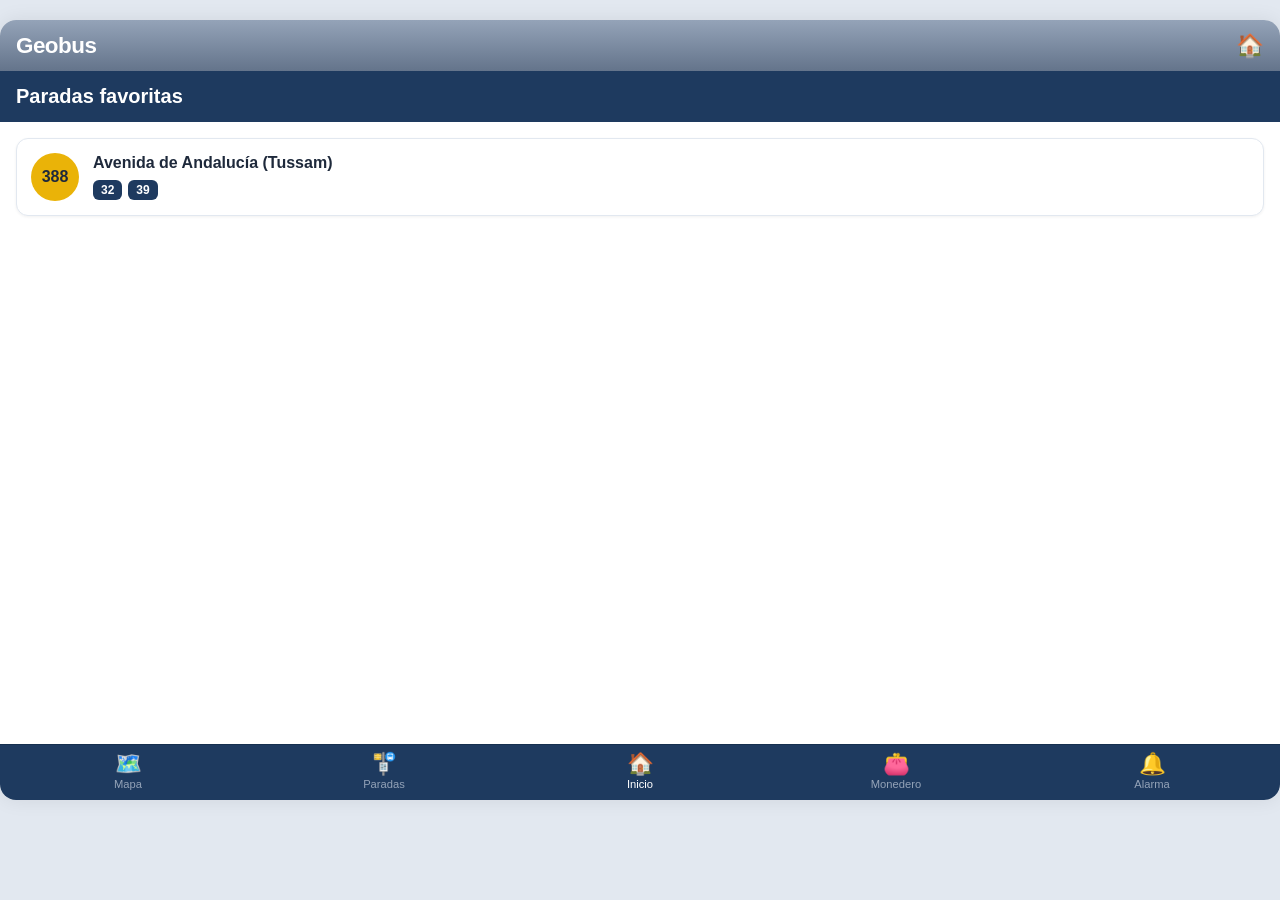
==== Frontend/HTML/index.html @ 0614428d "file system" ====
<!DOCTYPE html>
<html lang="es">
<head>
  <meta charset="UTF-8">
  <!-- Without this, phones render the page at desktop width and shrink it -->
  <meta name="viewport" content="width=device-width, initial-scale=1.0">
  <title>Geobus</title>
  <link rel="stylesheet" href="../CSS/styles.css">
  <script src="../JavaScript.script.js"></script>
</head>
<body>
<div class="app">

    <main>
      <section class="screen">
        <header class="topbar">
          <span class="brand">Geobus</span>
          <span class="topbar__icon">🏠</span>
        </header>

        <h1 class="titlebar">Paradas favoritas</h1>

        <div class="screen__body">
          <!-- Aquí puedes poner muchas paradas, la tabbar no se moverá -->
          <a class="stop" href="#parada">
            <span class="stop__line">388</span>
            <span class="stop__info">
              <strong class="stop__name">Avenida de Andalucía (Tussam)</strong>
              <span class="stop__tags">
                <span class="tag">32</span>
                <span class="tag">39</span>
              </span>
            </span>
          </a>
        </div>
      </section>
    </main>

    <!-- TABBAR siempre fija abajo -->
    <nav class="tabbar" aria-label="Navegación principal">
      <a href="#mapa">
        <span class="tabbar__icon">🗺️</span>
        Mapa
      </a>
      <a href="#paradas">
        <span class="tabbar__icon">🚏</span>
        Paradas
      </a>
      <a href="#inicio" class="active">
        <span class="tabbar__icon">🏠</span>
        Inicio
      </a>
      <a href="#monedero">
        <span class="tabbar__icon">👛</span>
        Monedero
      </a>
      <a href="#alarma">
        <span class="tabbar__icon">🔔</span>
        Alarma
      </a>
    </nav>

  </div>
</html>
---- Frontend/CSS/styles.css ----
/* ========== RESET & BASE ========== */
    *, *::before, *::after {
      box-sizing: border-box;
      margin: 0;
      padding: 0;
    }

    html, body {
      height: 100%;
      font-family: -apple-system, BlinkMacSystemFont, "Segoe UI", Roboto, Helvetica, Arial, sans-serif;
      background: #f1f5f9;
      color: #1e293b;
    }

    /* ========== APP CONTAINER ========== */
    .app {
      display: flex;
      flex-direction: column;
      max-height: 100%;                 /* ocupa toda la altura de la pantalla */
      max-width: 100%;               
      margin: 0 auto;
      background: #ffffff;
      box-shadow: 0 0 20px rgba(0,0,0,0.08);
    }

    /* ========== CONTENIDO PRINCIPAL (crece y permite scroll) ========== */
    main {
      flex: 1;                      /* ocupa todo el espacio disponible */
      display: flex;
      flex-direction: column;
      overflow: hidden;             /* evita que se salga */
    }

    .screen {
      flex: 1;
      display: flex;
      flex-direction: column;
      overflow: hidden;
    }

    .screen__body {
      flex: 1;
      overflow-y: auto;             /* solo esta zona hace scroll */
      padding: 16px;
    }

    /* ========== TOP BAR ========== */
    .topbar {
      display: flex;
      justify-content: space-between;
      align-items: center;
      padding: 12px 16px;
      background: linear-gradient(to bottom, #94a3b8, #64748b);
      color: white;
      flex-shrink: 0;
    }

    .brand {
      font-size: 1.4rem;
      font-weight: 700;
      letter-spacing: -0.5px;
    }

    .topbar__icon {
      font-size: 1.4rem;
    }

    /* ========== TITLE BAR ========== */
    .titlebar {
      background: #1e3a5f;
      color: white;
      font-size: 1.25rem;
      font-weight: 600;
      padding: 14px 16px;
      flex-shrink: 0;
    }

    /* ========== STOP CARD ========== */
    .stop {
      display: flex;
      align-items: flex-start;
      gap: 14px;
      background: #ffffff;
      border: 1px solid #e2e8f0;
      border-radius: 12px;
      padding: 14px;
      text-decoration: none;
      color: inherit;
      box-shadow: 0 1px 3px rgba(0,0,0,0.06);
      transition: transform 0.15s ease;
    }

    .stop:active {
      transform: scale(0.98);
    }

    .stop__line {
      flex-shrink: 0;
      width: 48px;
      height: 48px;
      background: #eab308;
      color: #1e293b;
      font-weight: 800;
      font-size: 1rem;
      border-radius: 50%;
      display: flex;
      align-items: center;
      justify-content: center;
    }

    .stop__info {
      display: flex;
      flex-direction: column;
      gap: 6px;
      min-width: 0;
    }

    .stop__name {
      font-size: 1rem;
      font-weight: 600;
      line-height: 1.3;
    }

    .stop__tags {
      display: flex;
      flex-wrap: wrap;
      gap: 6px;
    }

    .tag {
      background: #1e3a5f;
      color: white;
      font-size: 0.75rem;
      font-weight: 600;
      padding: 3px 8px;
      border-radius: 6px;
    }

    /* ========== TAB BAR (siempre abajo) ========== */
    .tabbar {
      display: flex;
      justify-content: space-around;
      align-items: center;
      background: #1e3a5f;
      padding: 8px 0;
      flex-shrink: 0;               /* no se encoge */
      border-top: 1px solid #16304f;
      /* Respeta el área segura de los móviles (notch / home indicator) */
      padding-bottom: max(10px, env(safe-area-inset-bottom));
    }

    .tabbar a {
      display: flex;
      flex-direction: column;
      align-items: center;
      gap: 3px;
      color: #94a3b8;
      text-decoration: none;
      font-size: 0.7rem;
      font-weight: 500;
      min-width: 56px;
      transition: color 0.15s ease;
    }

    .tabbar a:hover,
    .tabbar a.active {
      color: #ffffff;
    }

    .tabbar__icon {
      font-size: 1.35rem;
      line-height: 1;
    }

    /* ========== RESPONSIVE ========== */
    @media (min-width: 481px) {
      body {
        padding: 20px 0;
        background: #e2e8f0;
      }

      .app {
        border-radius: 16px;
        overflow: hidden;
        height: 780px; /* altura fija más cómoda en escritorio */
      }
    }
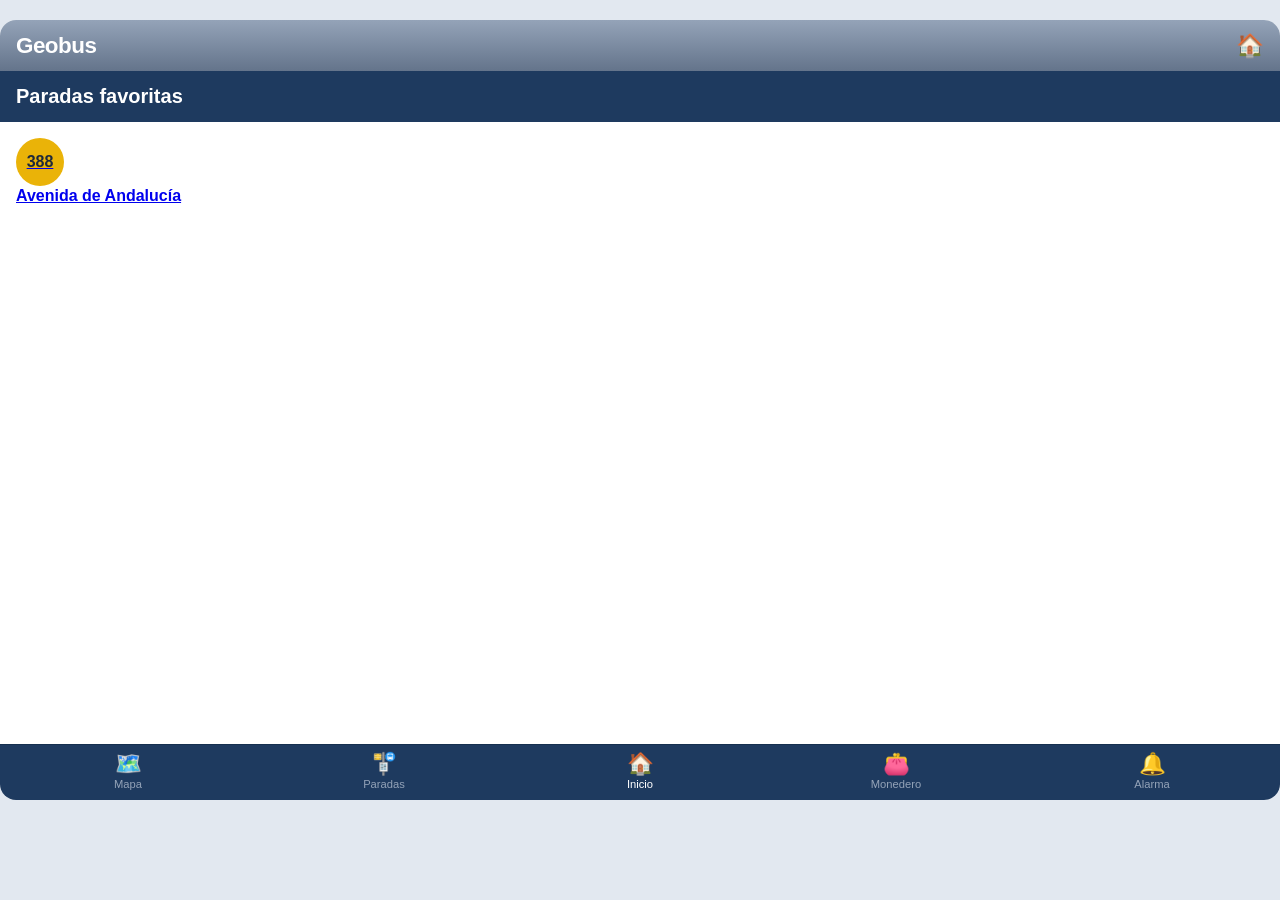
==== commit d490c278: "more changes" ====
--- a/Frontend/HTML/index.html
+++ b/Frontend/HTML/index.html
@@ -25,10 +25,7 @@
           <a class="stop" href="#parada">
             <span class="stop__line">388</span>
             <span class="stop__info">
-              <strong class="stop__name">Avenida de Andalucía (Tussam)</strong>
-              <span class="stop__tags">
-                <span class="tag">32</span>
-                <span class="tag">39</span>
+              <strong class="stop__name">Avenida de Andalucía</strong>
               </span>
             </span>
           </a>
--- a/Frontend/CSS/styles.css
+++ b/Frontend/CSS/styles.css
@@ -1,27 +1,31 @@
 /* ========== RESET & BASE ========== */
-    *, *::before, *::after {
-      box-sizing: border-box;
-      margin: 0;
-      padding: 0;
-    }
+*, *::before, *::after {
+  box-sizing: border-box;
+  margin: 0;
+  padding: 0;
+}
 
-    html, body {
-      height: 100%;
-      font-family: -apple-system, BlinkMacSystemFont, "Segoe UI", Roboto, Helvetica, Arial, sans-serif;
-      background: #f1f5f9;
-      color: #1e293b;
-    }
+html, body {
+  height: 100%;
+  width: 100%;
+  margin: 0;
+  padding: 0;
+  overflow: hidden;          /* evita scroll en el body */
+  font-family: -apple-system, BlinkMacSystemFont, "Segoe UI", Roboto, Helvetica, Arial, sans-serif;
+  background: #ffffff;
+  color: #1e293b;
+}
 
-    /* ========== APP CONTAINER ========== */
-    .app {
-      display: flex;
-      flex-direction: column;
-      max-height: 100%;                 /* ocupa toda la altura de la pantalla */
-      max-width: 100%;               
-      margin: 0 auto;
-      background: #ffffff;
-      box-shadow: 0 0 20px rgba(0,0,0,0.08);
-    }
+/* ========== APP CONTAINER ========== */
+.app {
+  display: flex;
+  flex-direction: column;
+  height: 100%;
+  width: 100%;
+  max-width: 100%;
+  margin: 0;
+  background: #ffffff;
+}
 
     /* ========== CONTENIDO PRINCIPAL (crece y permite scroll) ========== */
     main {
@@ -76,7 +80,7 @@
     }
 
     /* ========== STOP CARD ========== */
-    .stop {
+    .parada {
       display: flex;
       align-items: flex-start;
       gap: 14px;
